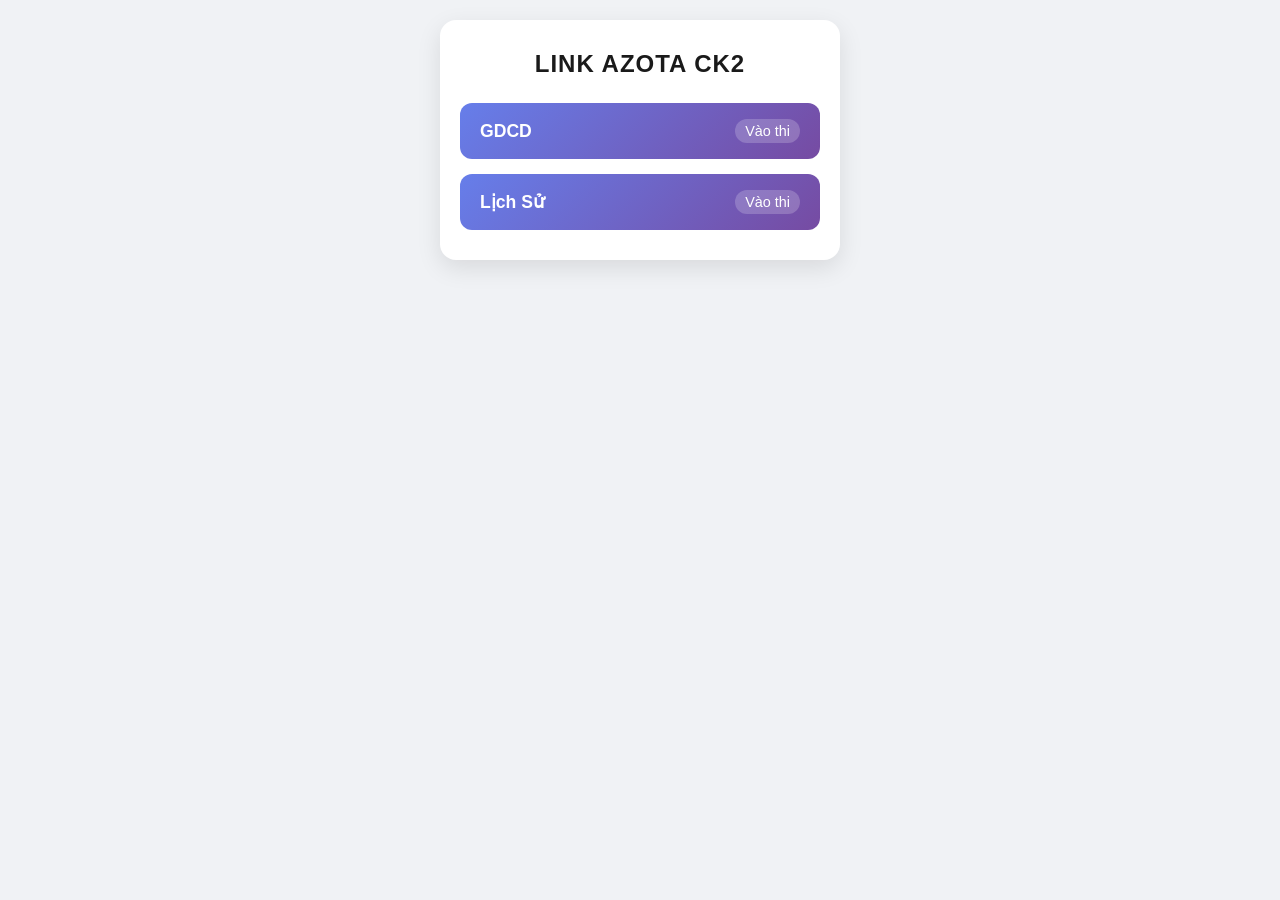
==== 8/index.html @ ea3facf8 "fdsd" ====
<!DOCTYPE html>
<html lang="vi">
<head>
    <meta charset="UTF-8">
    <meta name="viewport" content="width=device-width, initial-scale=1.0, maximum-scale=1.0, user-scalable=no">
    <title>Link Azota Ôn Tập CK2</title>
    <style>
        /* Reset cơ bản */
        * {
            box-sizing: border-box;
            margin: 0;
            padding: 0;
        }

        body {
            font-family: 'Segoe UI', Tahoma, Geneva, Verdana, sans-serif;
            background-color: #f0f2f5;
            display: flex;
            justify-content: center;
            align-items: flex-start;
            min-height: 100vh;
            padding: 20px;
        }

        /* Container chứa nội dung, tối ưu cho mobile */
        .container {
            background-color: #ffffff;
            width: 100%;
            max-width: 400px; /* Giới hạn chiều rộng để trông đẹp trên cả web và điện thoại */
            border-radius: 16px;
            box-shadow: 0 8px 24px rgba(0, 0, 0, 0.1);
            padding: 30px 20px;
            text-align: center;
        }

        h1 {
            color: #1a1a1a;
            font-size: 1.5rem;
            margin-bottom: 25px;
            text-transform: uppercase;
            letter-spacing: 1px;
        }

        /* Bố cục 1 cột cho các nút */
        .link-group {
            display: flex;
            flex-direction: column;
            gap: 15px; /* Khoảng cách giữa các nút */
        }

        /* Style mặc định cho các nút đã có link */
        .subject-btn {
            display: flex;
            justify-content: space-between;
            align-items: center;
            text-decoration: none;
            padding: 16px 20px;
            border-radius: 12px;
            /* Gradient tím - xanh hiện đại */
            background: linear-gradient(135deg, #667eea 0%, #764ba2 100%);
            color: #ffffff;
            font-weight: 600;
            font-size: 1.1rem;
            transition: transform 0.2s ease, box-shadow 0.2s ease;
        }

        /* Hiệu ứng khi chạm/hover vào nút */
        .subject-btn:hover {
            box-shadow: 0 4px 15px rgba(118, 75, 162, 0.4);
            transform: translateY(-2px);
        }

        .subject-btn:active {
            transform: translateY(0);
        }

        /* Style cho trạng thái khóa (chưa có link) */
        .subject-btn.locked {
            background: #e4e6eb;
            color: #8c939d;
            cursor: not-allowed;
            pointer-events: none; /* Chặn hành động click */
            box-shadow: none;
        }

        /* Thẻ tag hiển thị trạng thái */
        .status {
            font-size: 0.9rem;
            font-weight: 400;
            background: rgba(255, 255, 255, 0.2);
            padding: 4px 10px;
            border-radius: 20px;
        }

        .locked .status {
            background: #d8dadf;
            color: #606770;
        }
    </style>
</head>
<body>

    <div class="container">
        <h1>Link Azota CK2</h1>
        
        <div class="link-group">
            <!-- <a href="https://azota.vn/de-thi/pmy9so" target="_blank" class="subject-btn">
                Toán <span class="status">Vào thi</span>
            </a>
            
            <a href="https://azota.vn/de-thi/lloaox" target="_blank" class="subject-btn">
                Vật Lý <span class="status">Vào thi</span>
            </a>
            
            <a href="https://azota.vn/de-thi/2frgbj" target="_blank" class="subject-btn">
                Hóa Học <span class="status">Vào thi</span>
            </a> -->
            
            <a href="https://azota.vn/de-thi/kosj4z" target="_blank" class="subject-btn">
                GDCD <span class="status">Vào thi</span>
            </a>
            
            <a href="https://azota.vn/de-thi/7i435q" target="_blank" class="subject-btn">
                Lịch Sử <span class="status">Vào thi</span>
            </a>
            
            <!-- <a href="https://azota.vn/de-thi/owppzu" target="_blank" class="subject-btn">
                Địa Lý <span class="status">Vào thi</span>
            </a>
            
            <a href="https://azota.vn/de-thi/kdg4vy" target="_blank" class="subject-btn">
                Ngữ Văn <span class="status">Vào thi</span> -->
            </a>
        </div>
    </div>

</body>
</html>
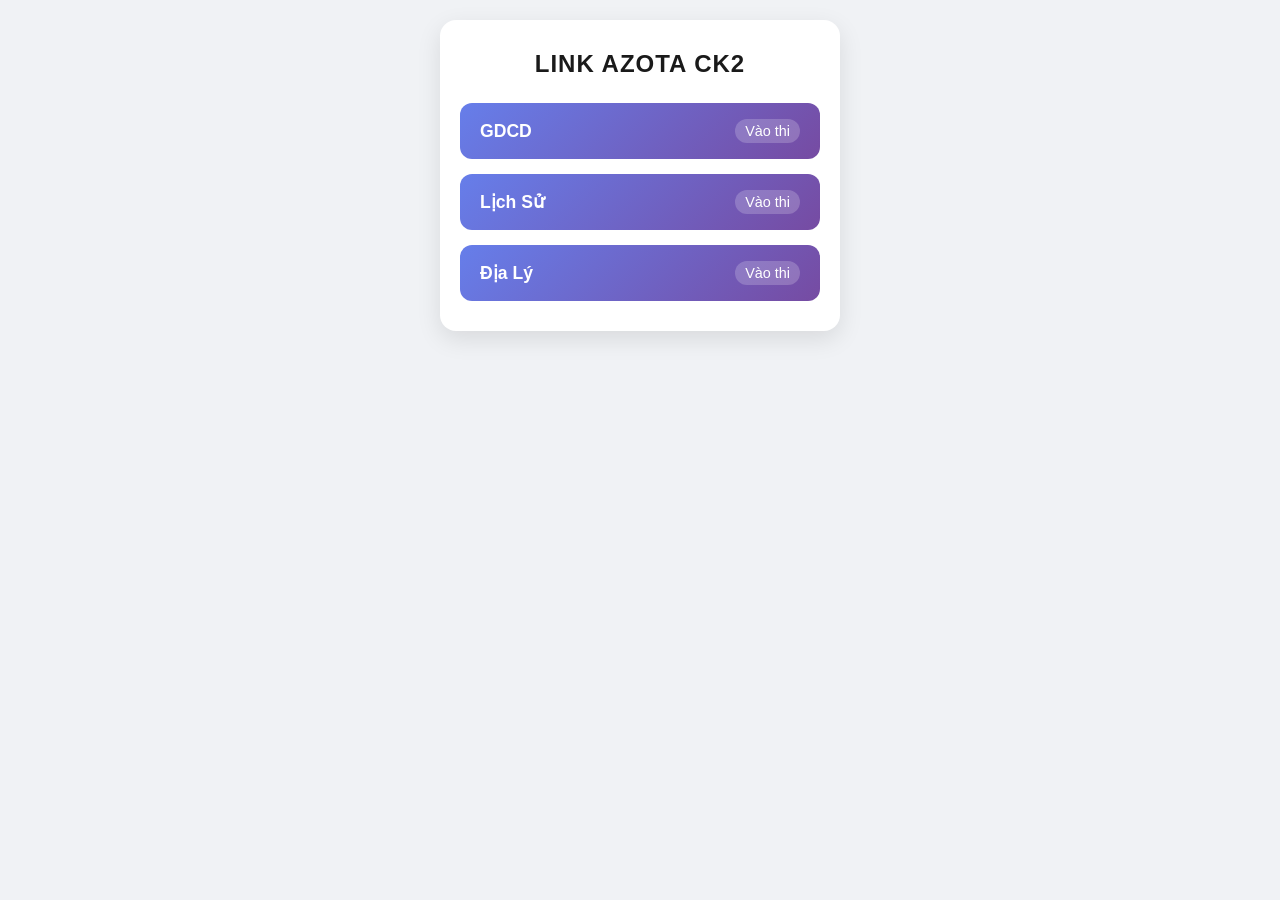
==== commit 408afe68: "fd" ====
--- a/8/index.html
+++ b/8/index.html
@@ -124,13 +124,13 @@
                 Lịch Sử <span class="status">Vào thi</span>
             </a>
             
-            <!-- <a href="https://azota.vn/de-thi/owppzu" target="_blank" class="subject-btn">
+            <a href="https://azota.vn/de-thi/6pgfuq" target="_blank" class="subject-btn">
                 Địa Lý <span class="status">Vào thi</span>
             </a>
             
-            <a href="https://azota.vn/de-thi/kdg4vy" target="_blank" class="subject-btn">
-                Ngữ Văn <span class="status">Vào thi</span> -->
-            </a>
+            <!-- <a href="https://azota.vn/de-thi/kdg4vy" target="_blank" class="subject-btn">
+                Ngữ Văn <span class="status">Vào thi</span>
+            </a> -->
         </div>
     </div>
 
